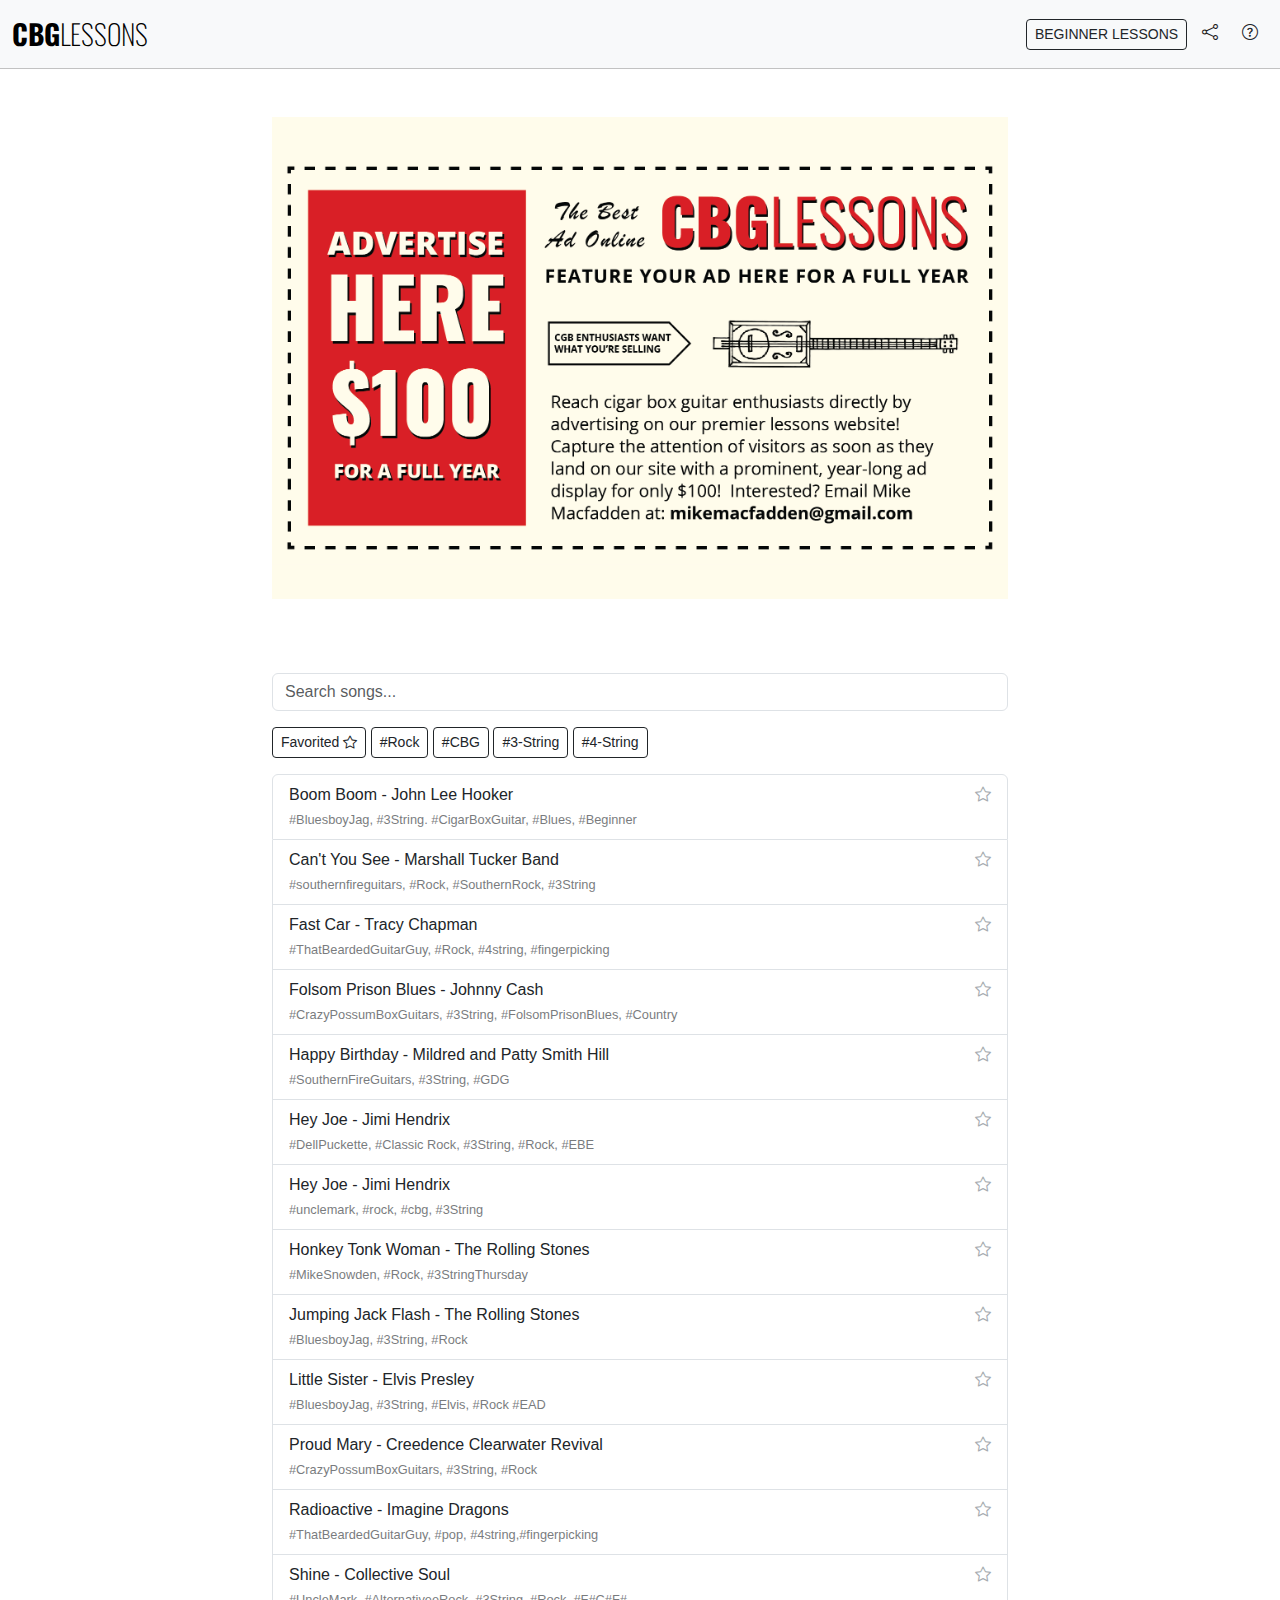
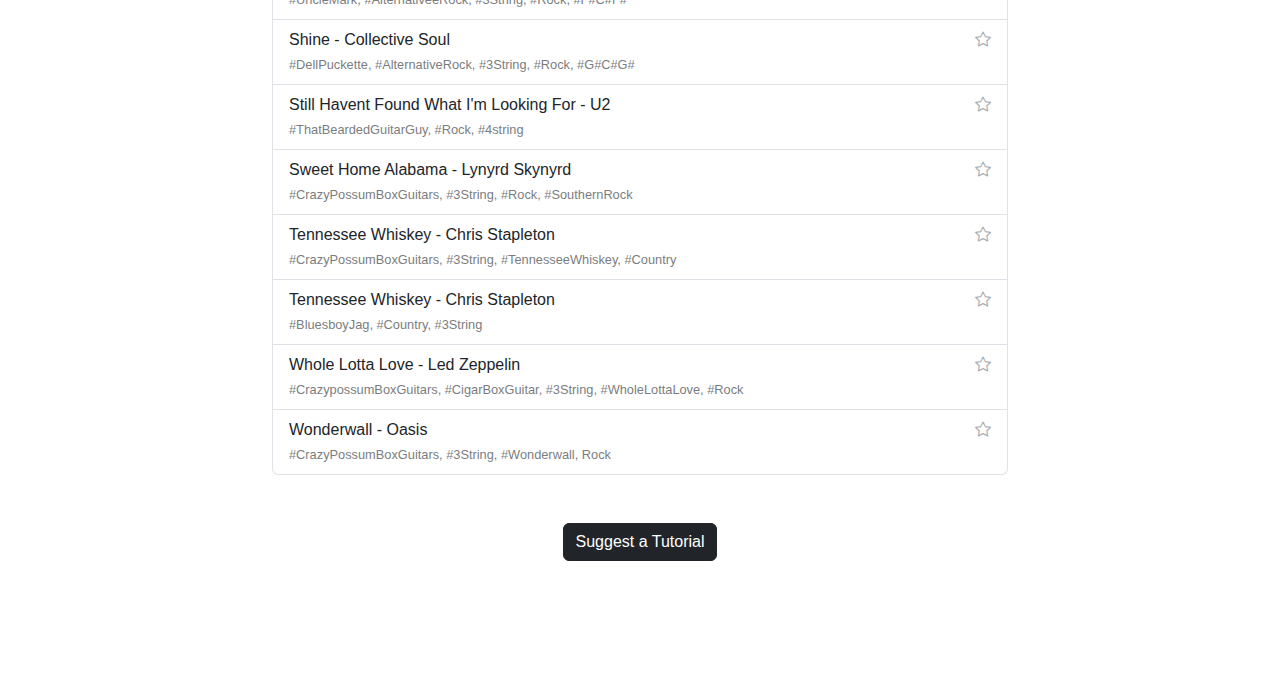
==== index.html @ 28a2f50c "Initial commit" ====
<!DOCTYPE html>
<html lang="en">
<head>
    <!-- Google tag (gtag.js) -->
    <script async src="https://www.googletagmanager.com/gtag/js?id=G-9TEPP3727T"></script>
    <script>
    window.dataLayer = window.dataLayer || [];
    function gtag(){dataLayer.push(arguments);}
    gtag('js', new Date());

    gtag('config', 'G-9TEPP3727T');
    </script>
    <meta charset="UTF-8">
    <meta name="viewport" content="width=device-width, initial-scale=1.0">
    <!-- Other meta tags and title -->
    <meta property="og:image" content="img/cbglessons.png">
    <meta property="og:description" content="Your favorite cigar box guitar lessons in one spot.">
    <title>CBG Lessons</title>
    <!-- Bootstrap CSS -->
    <link href="https://cdn.jsdelivr.net/npm/bootstrap@5.3.0-alpha1/dist/css/bootstrap.min.css" rel="stylesheet">
    <link rel="stylesheet" href="https://cdn.jsdelivr.net/npm/bootstrap-icons@1.11.3/font/bootstrap-icons.min.css">
    <!-- Custom CSS -->
    <link rel="stylesheet" href="style.css">
    <!-- Custom Fonts -->
    <link rel="preconnect" href="https://fonts.googleapis.com">
    <link rel="preconnect" href="https://fonts.gstatic.com" crossorigin>
    <link href="https://fonts.googleapis.com/css2?family=Oswald:wght@200..700&display=swap" rel="stylesheet">
</head>
<body>
    <!-- Navbar -->
    <nav class="navbar bg-light navbar-expand-lg">
        <div class="container-fluid">
            <a class="navbar-brand" href="index.html">CBG<span>LESSONS</span></a>
            <div class="nav-buttons">
                <a href="learn.html"><button class="btn btn-sm btn-outline-dark mr-2 filter-btn">BEGINNER LESSONS</button></a>
                <!-- Share Button -->
                <i id="shareButton" onclick="shareURL();" class="bi bi-share"></i>
                <!-- Button to trigger the modal -->
                <a data-bs-toggle="modal" data-bs-target="#exampleModal" class="link-dark">
                    <i class="bi bi-question-circle"></i>
                </a>
            </div>
        </div>
    </nav>
    <div class="container mt-5">
        <div class="row">
            <div class="col-lg-8 offset-lg-2"> 

                <!-- Video Player -->
                <div class="embed-responsive embed-responsive-16by9 mb-4 d-flex align-items-center" id="videoContainer">
                    <!-- YouTube video player will be inserted here
                    <iframe width="100%" height="482" src="https://www.youtube.com/embed/ps9cBeZ43r8?si=QkDxXsxbCtRQk6QI" title="YouTube video player" frameborder="0" allow="accelerometer; autoplay; clipboard-write; encrypted-media; gyroscope; picture-in-picture; web-share" referrerpolicy="strict-origin-when-cross-origin" allowfullscreen></iframe>
                    -->
                    <img src="img/ad-space-mobile.png" class="ad-mobile align-middle d-block d-md-none mx-auto" alt="Reach cigar box guitar enthusiasts directly by advertising on our premier lessons website! Capture the attention of visitors as soon as they land on our site with a prominent, year-long ad display for only $100!  Interested? Email Mike Macfadden at: mikemacfadden@gmail.com">
                    <img src="img/ad-space.png" class="d-none d-md-block ad align-middle" alt="Reach cigar box guitar enthusiasts directly by advertising on our premier lessons website! Capture the attention of visitors as soon as they land on our site with a prominent, year-long ad display for only $100!  Interested? Email Mike Macfadden at: mikemacfadden@gmail.com">
                    
                </div>

                <!-- Song Info -->
                <div id="songInfo"></div>

                <!-- Search Bar -->
                <div class="mb-3">
                    <input type="text" class="form-control" id="searchInput" placeholder="Search songs...">
                </div>

                <!-- Filter Buttons -->
                <div class="mb-3">
                    <button class="btn btn-sm btn-outline-dark mr-2 filter-btn favorite" data-tag="favorited">Favorited <i class="bi bi-star"></i></button>
                    <button class="btn btn-sm btn-outline-dark mr-2 filter-btn" data-tag="#rock" onclick="filterByTag('#rock')">#Rock</button>
                    <button class="btn btn-sm btn-outline-dark mr-2 filter-btn" data-tag="#cbg" onclick="filterByTag('#cbg')">#CBG</button>
                    <button class="btn btn-sm btn-outline-dark mr-2 filter-btn" data-tag="#3string" onclick="filterByTag('#3string')">#3-String</button>
                    <button class="btn btn-sm btn-outline-dark mr-2 filter-btn" data-tag="#4string" onclick="filterByTag('#4string')">#4-String</button>
                    <!-- Add more buttons for other tags as needed -->
                </div>

                

                <!-- Song List -->
                <ul class="list-group" id="songList"></ul>
                
            </div>
        </div>
    </div>

    <div class="container mt-5">
        <div class="row text-center">
            <div class="col-lg-8 offset-lg-2"> 
                <p>
                    <a class="btn btn-dark" data-bs-toggle="collapse" href="#collapseExample" role="button" aria-expanded="false" aria-controls="collapseExample">
                    Suggest a Tutorial
                    </a>
                </p>
                <div class="collapse" id="collapseExample">
                    <div class="card card-body">
                        <iframe src="https://docs.google.com/forms/d/e/1FAIpQLScoyBOEnuHcLIdlZVR8x5k491mDanKnuEfoD_0G9cUmskEbAw/viewform?embedded=true" width="100%" height="1550" frameborder="0" marginheight="0" marginwidth="0">Loading…</iframe>
                    </div>
                </div>
            </div>
        </div>
    </div>

    <!-- Bootstrap Modal -->
    <div class="modal fade" id="exampleModal" tabindex="-1" aria-labelledby="exampleModalLabel" aria-hidden="true">
        <div class="modal-dialog">
            <div class="modal-content">
                <div class="modal-header">
                    <h5 class="modal-title fw-bold" id="exampleModalLabel">Welcome to CBGLessons</h5>
                    <button type="button" class="btn-close" data-bs-dismiss="modal" aria-label="Close"></button>
                </div>
                <div class="modal-body">
                        <p>Discover the soulful world of cigar box guitars (CBGs) and explore a curated selection of lessons designed to inspire and empower musicians of all levels.</p>
                        <p>Whether you're a seasoned guitarist or just starting out, our collection of CBG lessons offers something special for everyone.</p>
                        <h4>What Makes Us Unique?</h4>
                        <ul>
                            <li>Learn from renowned artists who specialize in cigar box guitars, each bringing their own style and expertise to the table.</li>
                            <li>Dive into carefully curated lessons that cover a range of genres, techniques, and playing styles, ensuring a rich and engaging learning experience.</li>
                            <li>Join a vibrant community of CBG enthusiasts and share your musical journey with fellow learners from around the world.</li>
                        </ul>
                        <p>Whether you're here to master new skills or simply enjoy the raw, authentic sound of CBGs, we're thrilled to have you join us.</p>
                        <p>Let the music begin!</p>
                </div>
                <div class="modal-footer">
                    <button type="button" class="btn btn-secondary" data-bs-dismiss="modal">Close</button>
                    <!-- Add additional buttons or actions here -->
                </div>
            </div>
        </div>
    </div>

    <!-- Bootstrap JS (required for some Bootstrap features) -->
    <script src="https://cdn.jsdelivr.net/npm/bootstrap@5.3.0-alpha1/dist/js/bootstrap.bundle.min.js"></script>
    <!-- Custom JavaScript -->
    <script src="scripts.js"></script>
</body>
</html>
---- style.css ----
/* Custom CSS styles */
body {
    font-family: Arial, sans-serif;
    padding:0 0 100px 0;
    color:#1E1E1E;
}
.navbar{
    border-bottom:1px solid rgb(194, 194, 194);
}
.navbar-brand{
    font-family: "Oswald", sans-serif;
    font-weight:700;
    font-size: 28px;
}
.navbar-brand span{
    font-weight: 100;
}
.nav-buttons i{
    margin:0 10px;
    cursor:pointer;
}
#songInfo{
    min-height:25px;
    margin-bottom:25px;
    color:#1E1E1E;
    font-size:14px;
}

.list-group-item {
    cursor: pointer;
}

.list-group-item span{
    opacity:0.6;
}

/* Responsive video player */
.embed-responsive {
    position: relative;
    display: block;
    width: 100%;
    padding: 0;
    overflow: hidden;
    min-height:482px;
    background-color: #FFFCEB;
}
.ad{
    width:100%;
    display: inline-block;
}
.ad-mobile{
    max-height:482px;
}
.embed-responsive::before {
    display: block;
    content: "";
}

.embed-responsive .embed-responsive-item,
.embed-responsive iframe,
.embed-responsive embed,
.embed-responsive object,
.embed-responsive video {
    position: absolute;
    top: 0;
    left: 0;
    bottom: 0;
    width: 100%;
    height: 100%;
    border: 0;
}

.filter-btn.active {
    background-color: #212529; /* Change to desired darker color */
    color: #fff; /* Text color for active button */
}


.modal-trigger{
    position:absolute;
    top:5px;
    right:10px;
    z-index: 10;
}


/*
=================================================
LEARN
=================================================
*/
#course{
    text-transform: uppercase;
    font-weight:900;
}
.list-group-item i{
    float:right;
}


/* Small devices (landscape phones, 576px and up)*/
@media (max-width: 576px) {
    .btn-sm{
       font-size:11px;
       margin-bottom:5px;
    }    
}
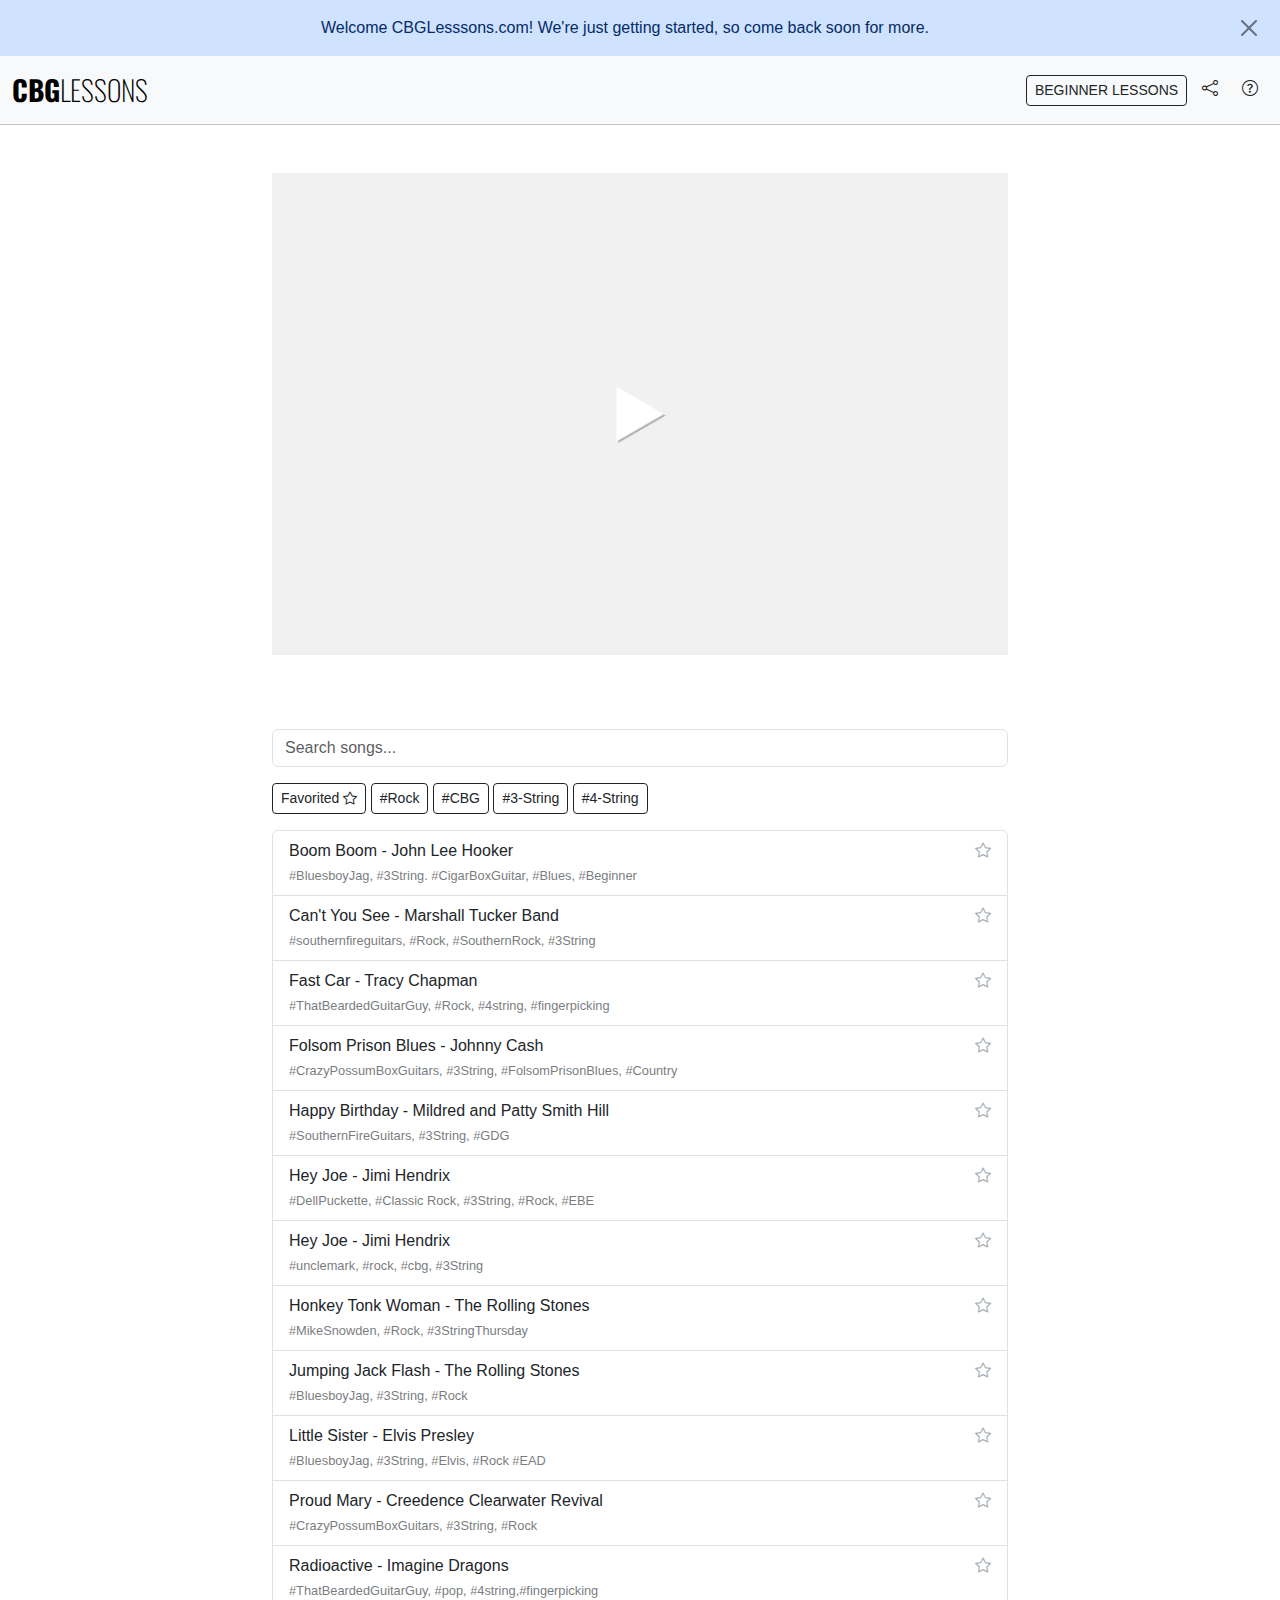
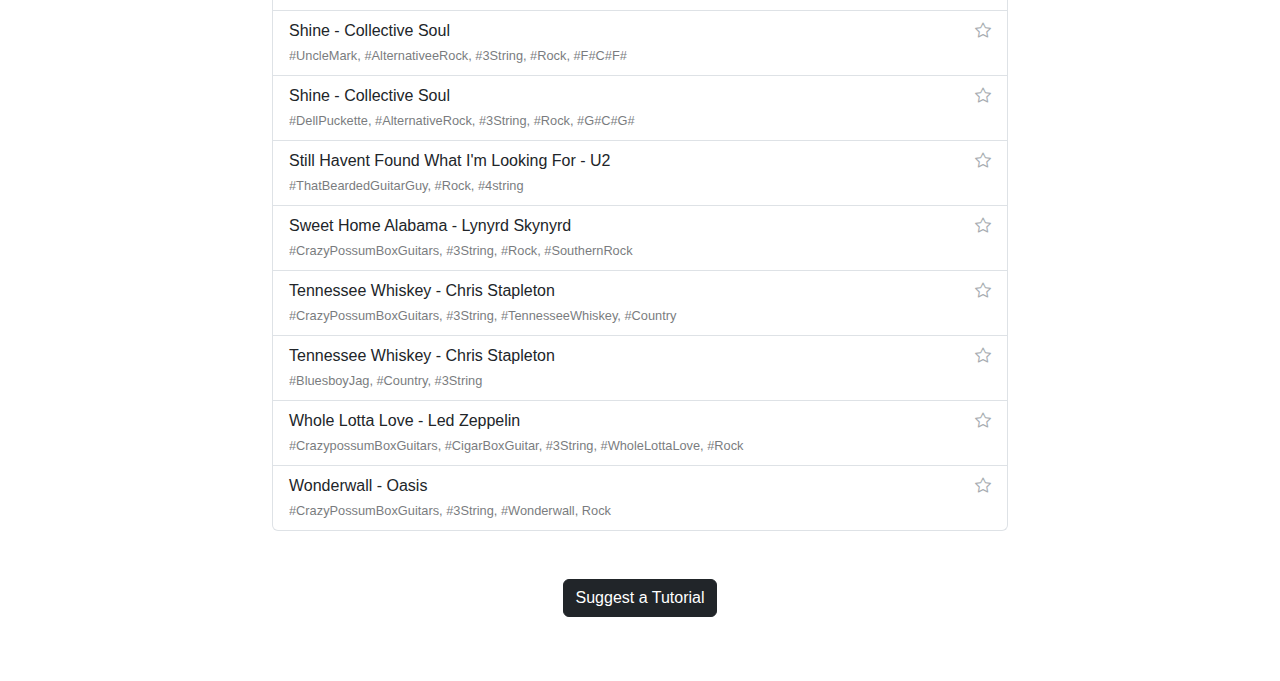
==== commit 71de7a7d: "May 29" ====
--- a/index.html
+++ b/index.html
@@ -27,6 +27,13 @@
     <link href="https://fonts.googleapis.com/css2?family=Oswald:wght@200..700&display=swap" rel="stylesheet">
 </head>
 <body>
+
+    <!-- Hello Bar -->
+    <div class="alert alert-primary text-center mb-0" id="helloBar">
+        <button type="button" class="btn-close" onclick="hideHelloBar();"></button>
+        <p>Welcome CBGLesssons.com! We're just getting started, so come back soon for more.</p>
+    </div>
+
     <!-- Navbar -->
     <nav class="navbar bg-light navbar-expand-lg">
         <div class="container-fluid">
@@ -51,8 +58,8 @@
                     <!-- YouTube video player will be inserted here
                     <iframe width="100%" height="482" src="https://www.youtube.com/embed/ps9cBeZ43r8?si=QkDxXsxbCtRQk6QI" title="YouTube video player" frameborder="0" allow="accelerometer; autoplay; clipboard-write; encrypted-media; gyroscope; picture-in-picture; web-share" referrerpolicy="strict-origin-when-cross-origin" allowfullscreen></iframe>
                     -->
-                    <img src="img/ad-space-mobile.png" class="ad-mobile align-middle d-block d-md-none mx-auto" alt="Reach cigar box guitar enthusiasts directly by advertising on our premier lessons website! Capture the attention of visitors as soon as they land on our site with a prominent, year-long ad display for only $100!  Interested? Email Mike Macfadden at: mikemacfadden@gmail.com">
-                    <img src="img/ad-space.png" class="d-none d-md-block ad align-middle" alt="Reach cigar box guitar enthusiasts directly by advertising on our premier lessons website! Capture the attention of visitors as soon as they land on our site with a prominent, year-long ad display for only $100!  Interested? Email Mike Macfadden at: mikemacfadden@gmail.com">
+                    <img src="img/play-mobile.png" class="ad-mobile align-middle d-block d-md-none mx-auto" alt="Reach cigar box guitar enthusiasts directly by advertising on our premier lessons website! Capture the attention of visitors as soon as they land on our site with a prominent, year-long ad display for only $100!  Interested? Email Mike Macfadden at: mikemacfadden@gmail.com">
+                    <img src="img/play.png" class="d-none d-md-block ad align-middle" alt="Reach cigar box guitar enthusiasts directly by advertising on our premier lessons website! Capture the attention of visitors as soon as they land on our site with a prominent, year-long ad display for only $100!  Interested? Email Mike Macfadden at: mikemacfadden@gmail.com">
                     
                 </div>
 
@@ -83,7 +90,7 @@
         </div>
     </div>
 
-    <div class="container mt-5">
+    <div class="container my-5">
         <div class="row text-center">
             <div class="col-lg-8 offset-lg-2"> 
                 <p>
@@ -105,20 +112,13 @@
         <div class="modal-dialog">
             <div class="modal-content">
                 <div class="modal-header">
-                    <h5 class="modal-title fw-bold" id="exampleModalLabel">Welcome to CBGLessons</h5>
+                    <h5 class="modal-title fw-bold" id="exampleModalLabel">Welcome to CBGLessons.com</h5>
                     <button type="button" class="btn-close" data-bs-dismiss="modal" aria-label="Close"></button>
                 </div>
                 <div class="modal-body">
-                        <p>Discover the soulful world of cigar box guitars (CBGs) and explore a curated selection of lessons designed to inspire and empower musicians of all levels.</p>
-                        <p>Whether you're a seasoned guitarist or just starting out, our collection of CBG lessons offers something special for everyone.</p>
-                        <h4>What Makes Us Unique?</h4>
-                        <ul>
-                            <li>Learn from renowned artists who specialize in cigar box guitars, each bringing their own style and expertise to the table.</li>
-                            <li>Dive into carefully curated lessons that cover a range of genres, techniques, and playing styles, ensuring a rich and engaging learning experience.</li>
-                            <li>Join a vibrant community of CBG enthusiasts and share your musical journey with fellow learners from around the world.</li>
-                        </ul>
-                        <p>Whether you're here to master new skills or simply enjoy the raw, authentic sound of CBGs, we're thrilled to have you join us.</p>
-                        <p>Let the music begin!</p>
+                        <p>The content featured on this website is <span>NOT ENDORSED</span> by the creators. Instead, it is one man's attempt to aggregate, organize, and in some cases sequence the best Cigar Box Guitar tutorials on the internet.</p>
+                        <p>If you have any questions or comments, please reach out to Mike Macfadden on <a href="https://www.facebook.com/mike.macfadden.7/" target="_blank">Facebook</a> or <a href="https://x.com/mjmacfadden" target="_blank">Twitter/X</a>
+                        
                 </div>
                 <div class="modal-footer">
                     <button type="button" class="btn btn-secondary" data-bs-dismiss="modal">Close</button>
--- a/style.css
+++ b/style.css
@@ -1,7 +1,6 @@
 /* Custom CSS styles */
 body {
     font-family: Arial, sans-serif;
-    padding:0 0 100px 0;
     color:#1E1E1E;
 }
 .navbar{
@@ -34,6 +33,22 @@
     opacity:0.6;
 }
 
+/* Hello Bar */
+#helloBar p{
+    margin-bottom:0;
+}
+.alert{
+    border-radius: 0;
+    border:0;
+}
+.btn-close{
+    float:right;
+    padding-right:10px;
+}
+
+.modal-body span{
+    text-decoration: underline;
+}
 /* Responsive video player */
 .embed-responsive {
     position: relative;
@@ -42,7 +57,7 @@
     padding: 0;
     overflow: hidden;
     min-height:482px;
-    background-color: #FFFCEB;
+    background-color: #f1f1f1;
 }
 .ad{
     width:100%;
@@ -96,7 +111,9 @@
 .list-group-item i{
     float:right;
 }
-
+.course-list{
+    background:#f1f1f1;
+}
 
 /* Small devices (landscape phones, 576px and up)*/
 @media (max-width: 576px) {
@@ -104,4 +121,7 @@
        font-size:11px;
        margin-bottom:5px;
     }    
+    #helloBar p{
+        text-align: left;
+    }
 }